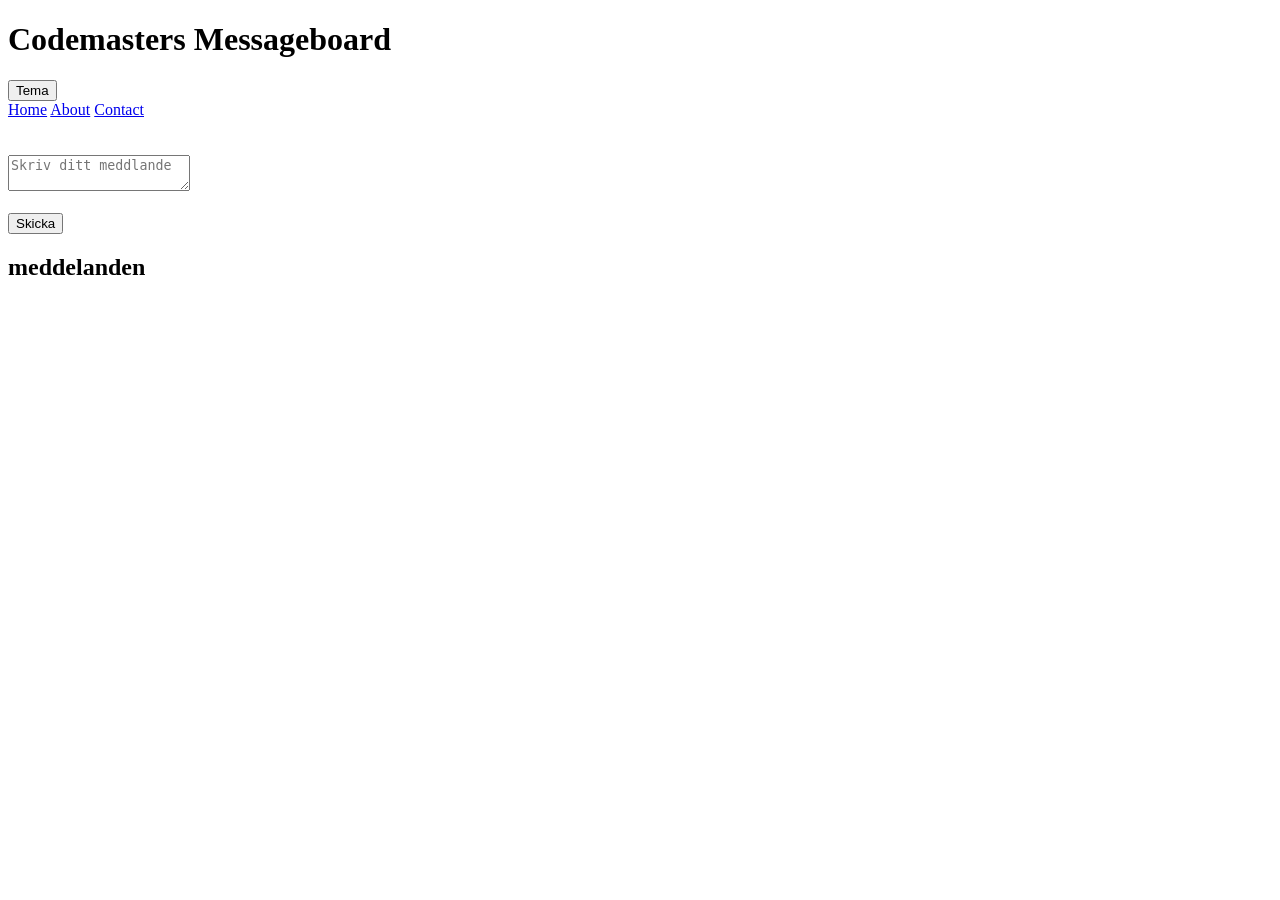
==== html/index.html @ 52e26558 "about" ====
<!DOCTYPE html>
<html lang="en">
<head>
    <meta charset="UTF-8">
    <meta name="viewport" content="width=device-width, initial-scale=1.0">
    <title>Codemasters</title>
</head>

<body>
    
</body>
<header>
    <div>
        <h1 class="page-title">Codemasters Messageboard</h1>
        <button id="theme-toggle">Tema</button>
        <nav>
            <div class="link-container" id="nav-links">
                <a href="index.html">Home</a>
                <a href="About.html">About</a>
                <a href="Contact.html">Contact</a>

            </div>
        </nav>
        <form id="messageForm" id="name" placeholder="Ditt namn">
            <br><br>
            <textarea id="message" placeholder="Skriv ditt meddlande"></textarea>
            <br><br>
            <button type="submit">Skicka</button>
            <p id="StatusMessage"></p>
            <h2>meddelanden</h2>
            <div id="MessagesContainer"></div>
        </form>
    </div>
    
</header>
</html>
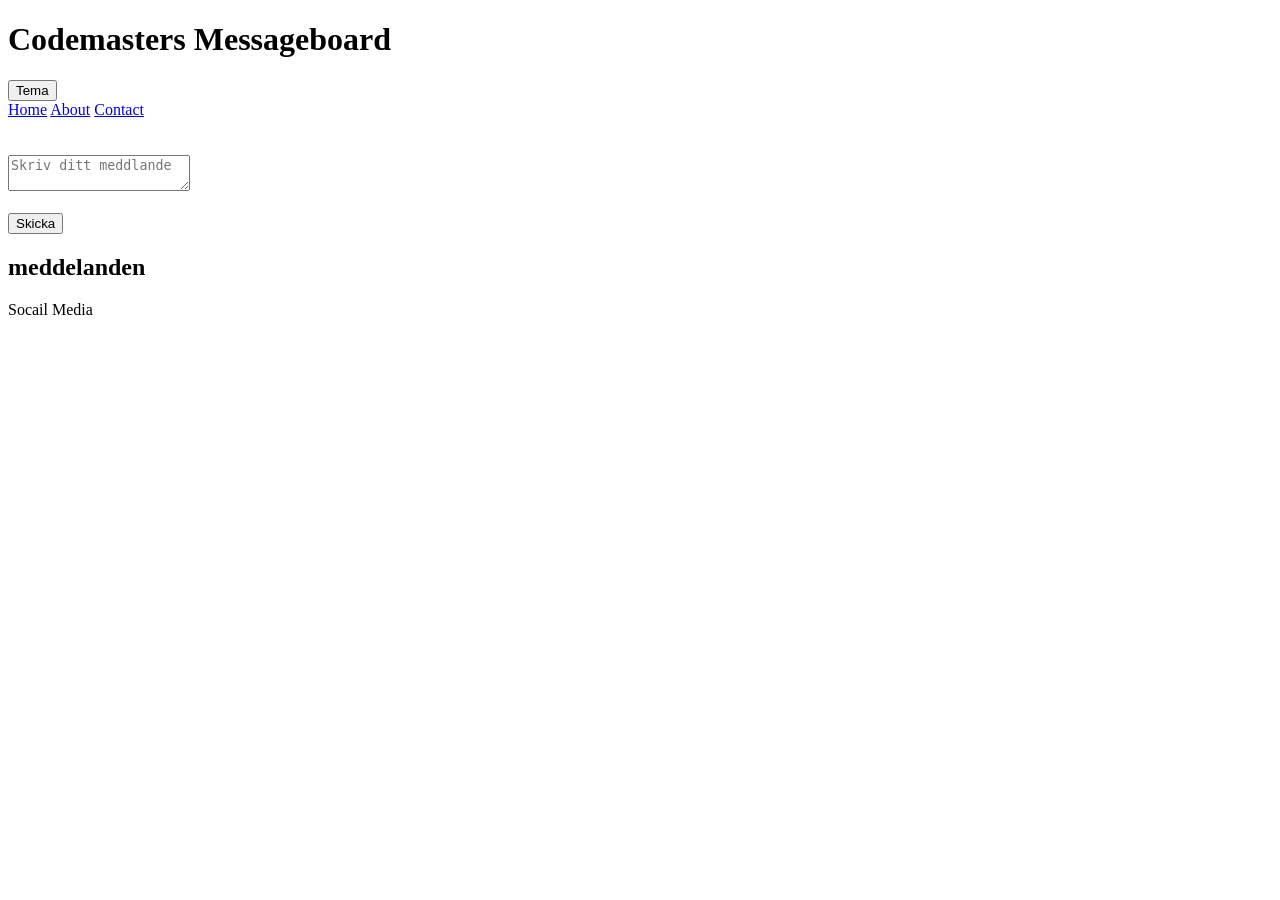
==== commit 26e68a8a: "bild" ====
--- a/html/index.html
+++ b/html/index.html
@@ -30,6 +30,15 @@
             <h2>meddelanden</h2>
             <div id="MessagesContainer"></div>
         </form>
+
+        <footer>
+            <div class="socialbox">
+                <p>Socail Media</p>
+                <a href="www.facebook.com">
+                    
+                </a>
+            </div>
+        </footer>
     </div>
     
 </header>
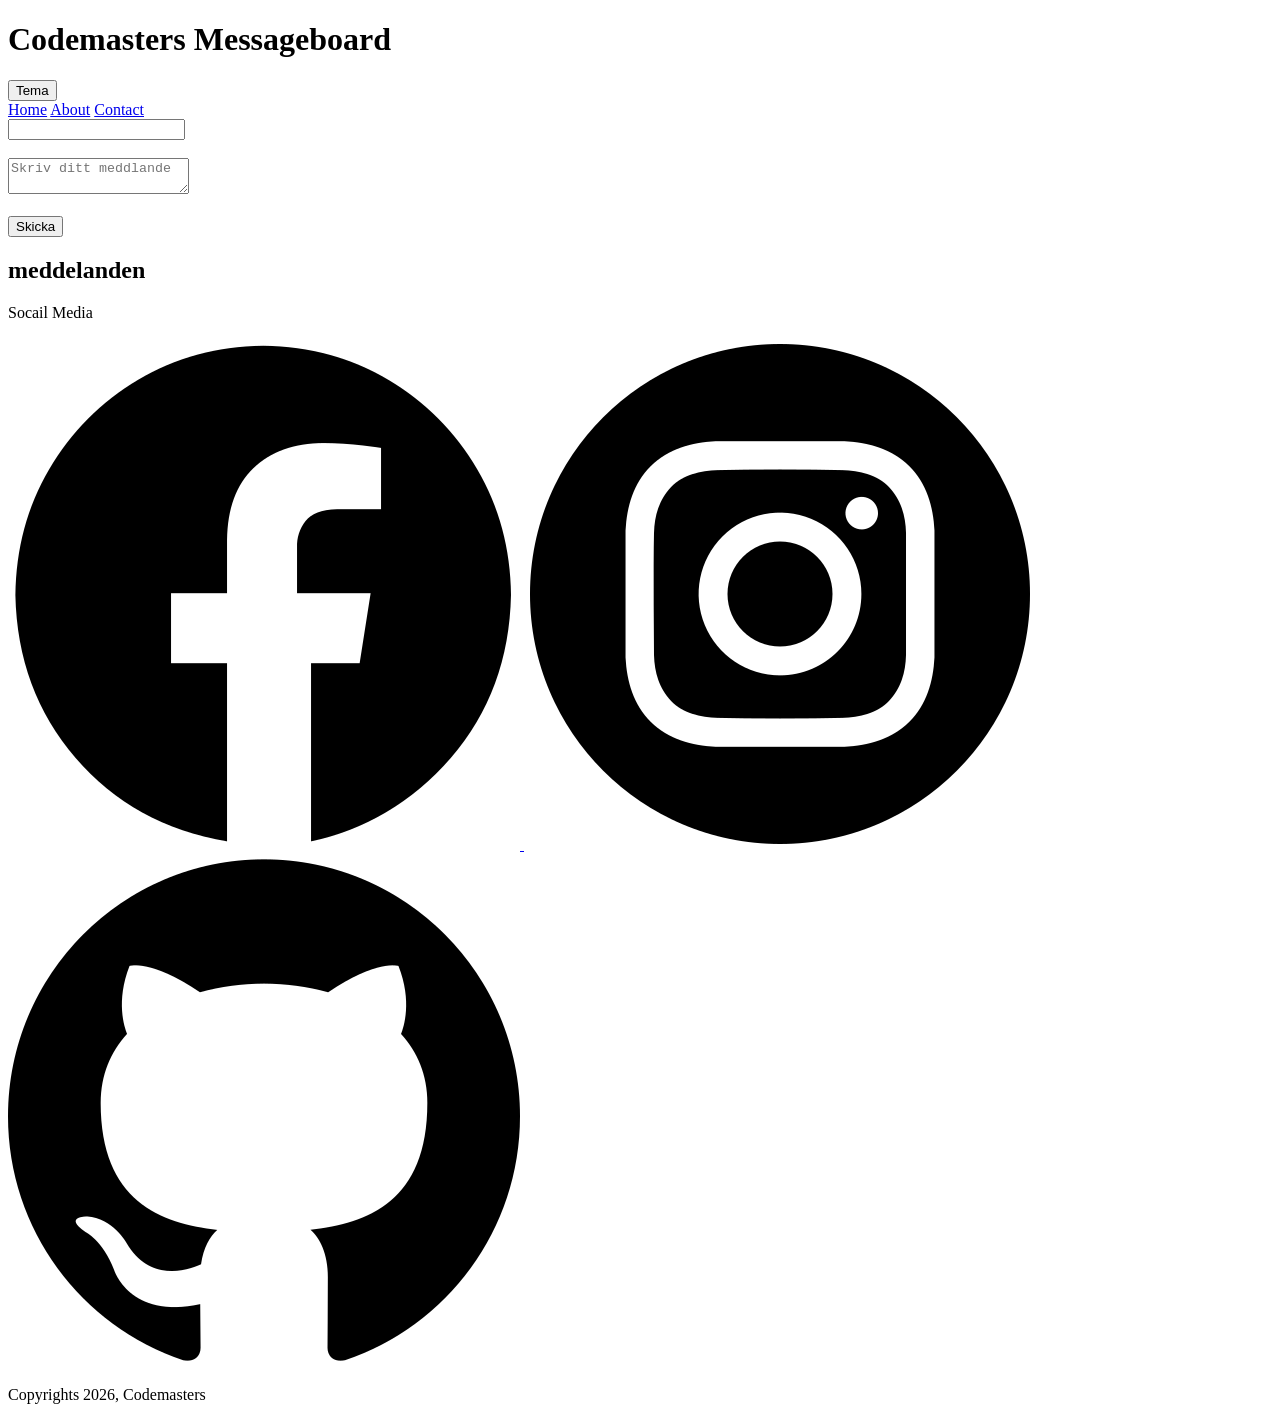
==== commit 50f4a81c: "contact" ====
--- a/html/index.html
+++ b/html/index.html
@@ -21,7 +21,10 @@
 
             </div>
         </nav>
+
+</header>        
         <form id="messageForm" id="name" placeholder="Ditt namn">
+            <input type="text" id="name">
             <br><br>
             <textarea id="message" placeholder="Skriv ditt meddlande"></textarea>
             <br><br>
@@ -31,15 +34,25 @@
             <div id="MessagesContainer"></div>
         </form>
 
-        <footer>
+    </div> 
+       <footer>
             <div class="socialbox">
                 <p>Socail Media</p>
                 <a href="www.facebook.com">
-                    
+                    <img class="socials-icon" src="../img/facebook.png" alt="Facebook Icon">
+
+                </a>
+                <a href="instagram.com">
+                    <img  class="socials-icon"  src="../img/instagram.png" alt="Instagram Icon">
+                </a>
+                <a href="github.com">
+                    <img class="socials-icon" src="../img/github.png" alt="Github Icon ">
+
                 </a>
             </div>
+            <p>Copyrights 2026, Codemasters</p>
         </footer>
-    </div>
     
-</header>
+    
+
 </html>
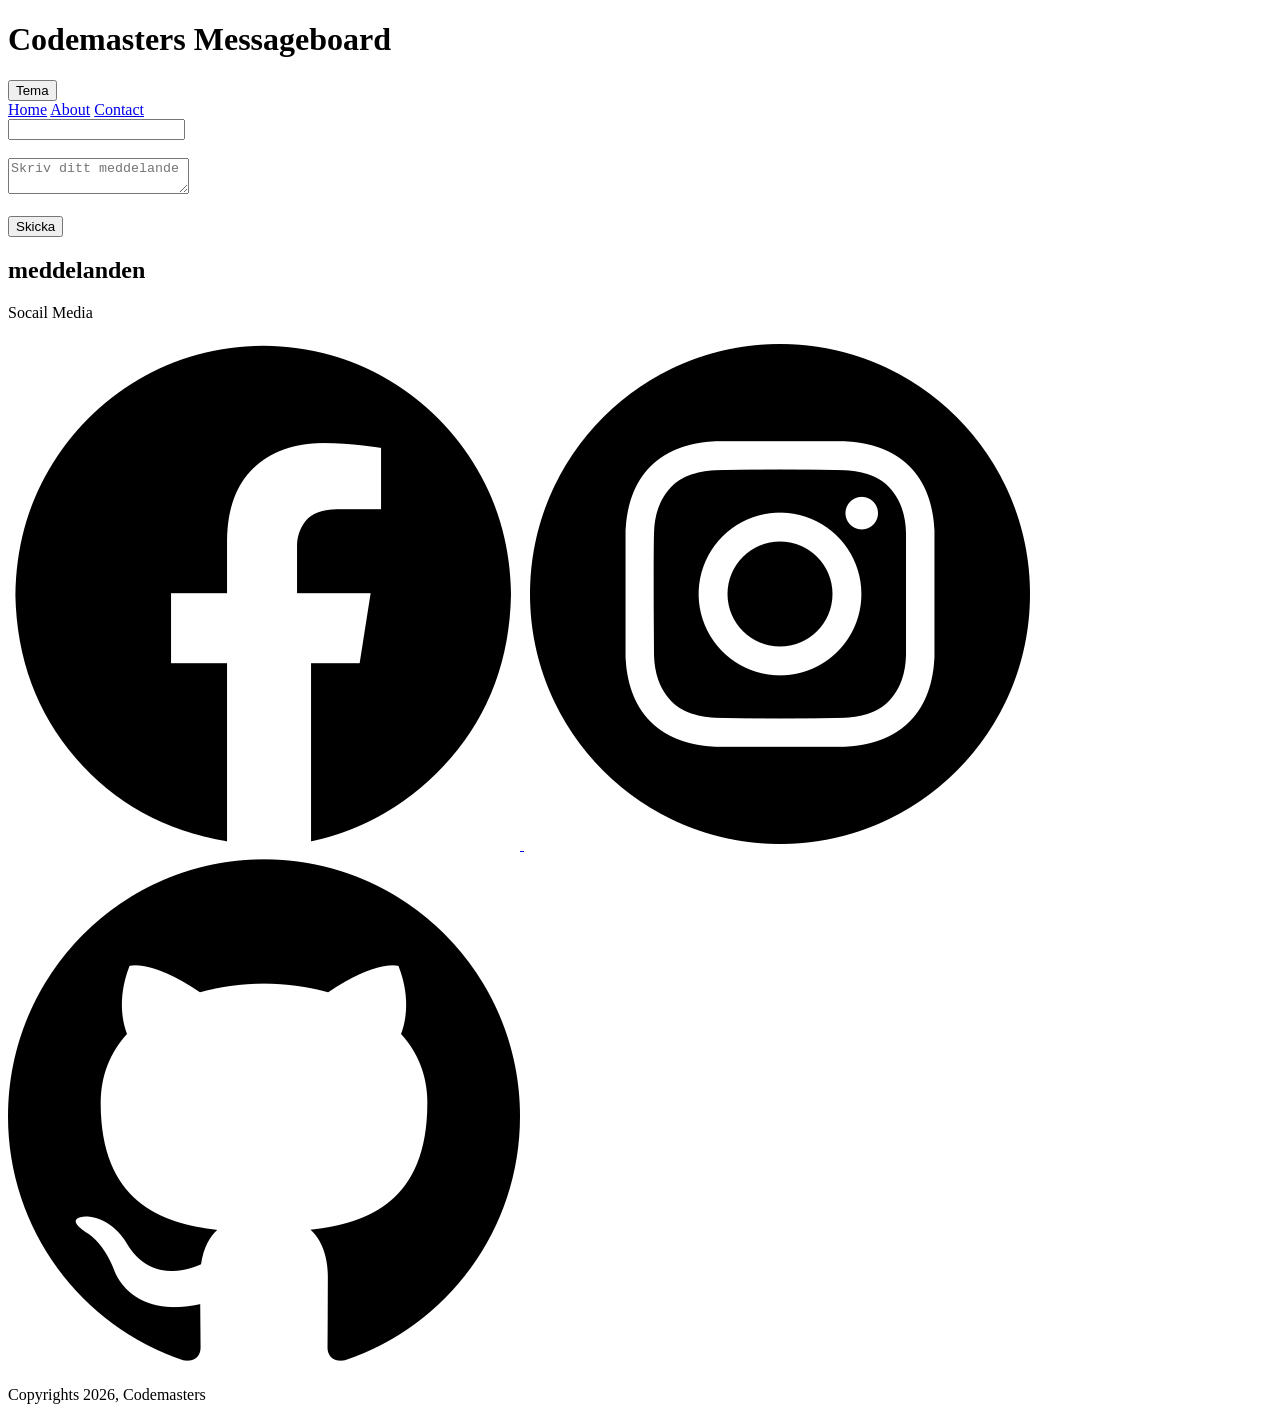
==== commit 31489761: "Merge branch 'main' of https://github.com/Ladybianca/Versionshantering-Slutprojekt-Codemasters-Fe25-" ====
--- a/html/index.html
+++ b/html/index.html
@@ -21,24 +21,25 @@
 
             </div>
         </nav>
-
-</header>        
+    </div> 
+</header> 
+ <main>      
         <form id="messageForm" id="name" placeholder="Ditt namn">
             <input type="text" id="name">
             <br><br>
-            <textarea id="message" placeholder="Skriv ditt meddlande"></textarea>
+            <textarea id="message" placeholder="Skriv ditt meddelande"></textarea>
             <br><br>
             <button type="submit">Skicka</button>
             <p id="StatusMessage"></p>
             <h2>meddelanden</h2>
             <div id="MessagesContainer"></div>
         </form>
-
-    </div> 
+</main>
+    
        <footer>
             <div class="socialbox">
                 <p>Socail Media</p>
-                <a href="www.facebook.com">
+                <a href="https://www.facebook.com">
                     <img class="socials-icon" src="../img/facebook.png" alt="Facebook Icon">
 
                 </a>
